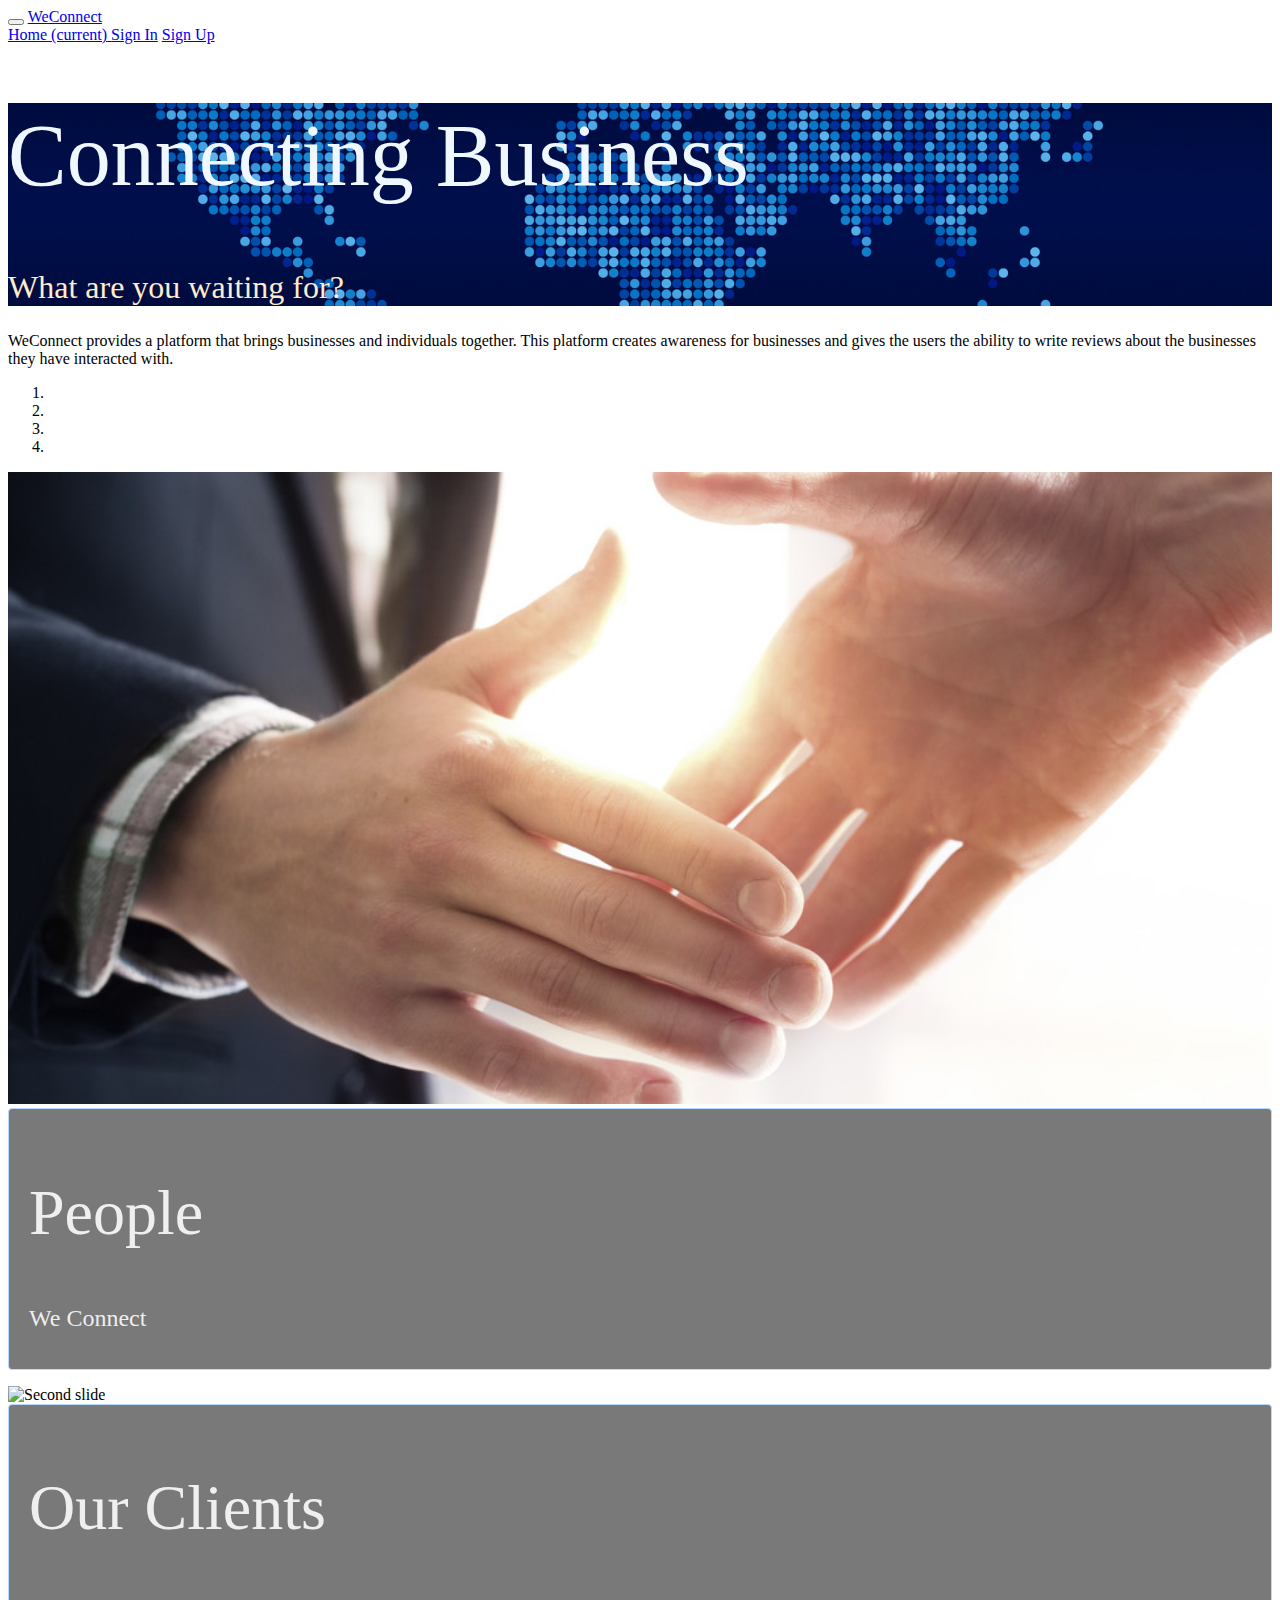
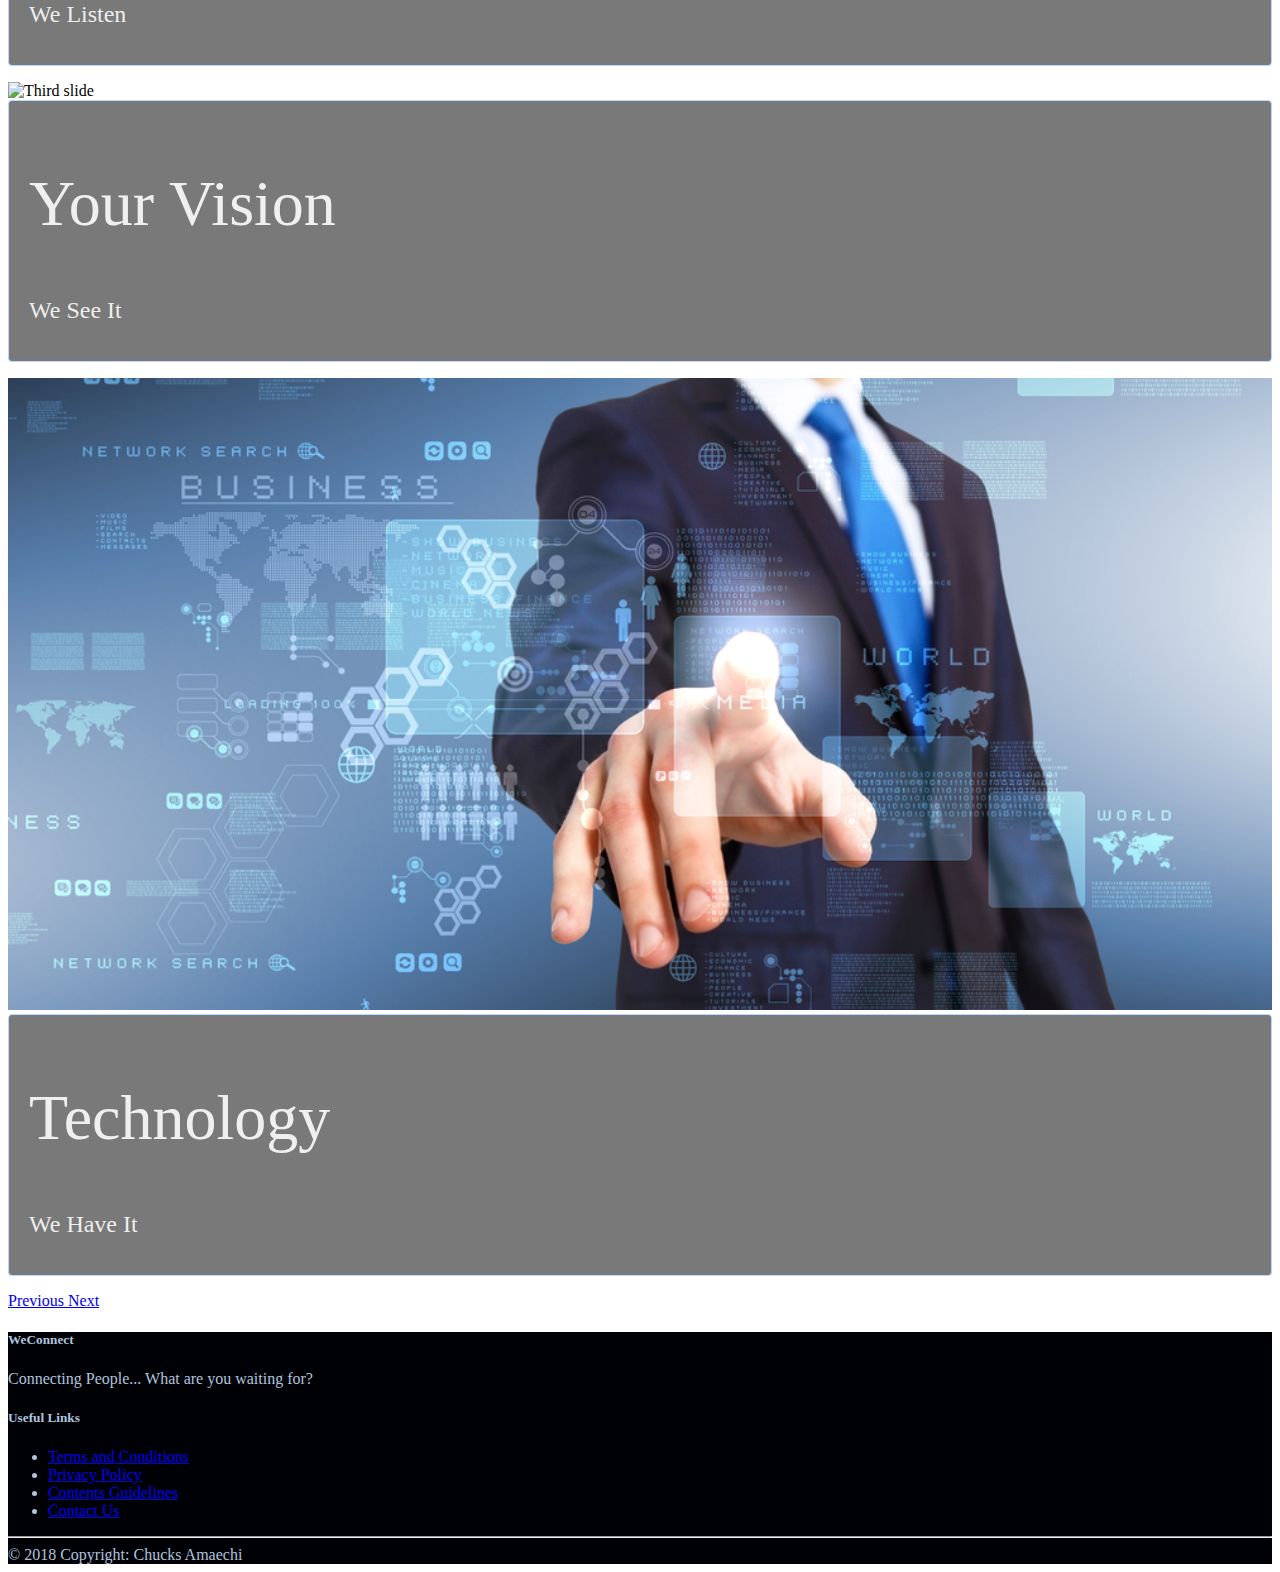
==== template/index.html @ 8ae5168e "fix the main body" ====
<!DOCTYPE html>
<html lang="en">

<head>
    <!-- Required meta tags -->
    <meta charset="utf-8">
    <meta name="viewport" content="width=device-width, initial-scale=1, shrink-to-fit=no">
    <meta http-equiv="x-ua-compatible" content="ie-edge">

    <!-- Bootstrap CSS -->
    <link rel="stylesheet" href="https://maxcdn.bootstrapcdn.com/bootstrap/4.0.0-alpha.6/css/bootstrap.min.css" integrity="sha384-rwoIResjU2yc3z8GV/NPeZWAv56rSmLldC3R/AZzGRnGxQQKnKkoFVhFQhNUwEyJ"
        crossorigin="anonymous">
    <link rel="stylesheet" type="text/css" href="./css/styles.css">
</head>

<body>
    <header class="sticky-top">
        <nav class="navbar navbar-toggleable-sm navbar-inverse bg-inverse">
            <button class="navbar-toggler navbar-toggler-right" type="button" data-toggle="collapse" data-target="#navbarNavAltMarkup"
                aria-controls="navbarNavAltMarkup" aria-expanded="false" aria-label="Toggle navigation">
                <span class="navbar-toggler-icon"></span>
            </button>
            <a id="navBarAppTitle" class="navbar-brand" href="#">This will be changed to the APP_TITLE by main.js</a>
            <div class="collapse navbar-collapse" id="navbarNavAltMarkup">
                <div class="navbar-nav">
                    <a class="nav-item nav-link active" href="#">Home
                        <span class="sr-only">(current)</span>
                    </a>
                    <a class="nav-item nav-link" href="#">Sign In</a>
                    <a class="nav-item nav-link" href="#">Sign Up</a>
                </div>
            </div>
        </nav>
    </header>
    <div class="jumbotron jumbotron-fluid">
        <div class="container">
            <h1 id="jumbotronMainText" class="h1 text-center">Connecting business</h1>
            <h2 id="jumbotronSubElements" class="text-center lead">

            </h2>
        </div>
    </div>


    <main class="container-fluid">
        <p class="col-md-12">WeConnect provides a platform that brings businesses and individuals together. This platform creates awareness for
            businesses and gives the users the ability to write reviews about the businesses they have interacted with. </p>



        <!-- carousel -->
        <div id="carouselIndicators" class="carousel slide" data-interval="3000" data-ride="carousel">
            <ol class="carousel-indicators">
                <li data-target="#carouselIndicators" data-slide-to="0" class="active"></li>
                <li data-target="#carouselIndicators" data-slide-to="1"></li>
                <li data-target="#carouselIndicators" data-slide-to="2"></li>
                <li data-target="#carouselIndicators" data-slide-to="3"></li>
            </ol>
            <div class="carousel-inner" role="listbox">
                <div class="carousel-item active">
                    <img class="d-block img-fluid" src="./images/image01.jpg" alt="First slide">
                    <div class="carousel-caption d-none d-sm-block">
                        <h2 class="jumboCaption1">People</h2>
                        <p>We Connect</p>
                    </div>
                </div>
                <div class="carousel-item">
                    <img class="img-fluid" src="./images/image02.jpg" alt="Second slide">

                    <div class="carousel-caption d-none d-sm-block">
                        <h2>Our Clients</h2>
                        <p>We Listen</p>
                    </div>
                </div>
                <div class="carousel-item">
                    <img class="img-fluid" src="./images/image03.jpg" alt="Third slide">
                    <div class="carousel-caption d-none d-sm-block">
                        <h2>Your Vision</h2>
                        <p>We See It</p>
                    </div>
                </div>
                <div class="carousel-item">
                    <img class="img-fluid" src="./images/image04.jpg" alt="fourth slide">
                    <div class="carousel-caption d-none d-sm-block">
                        <h2>Technology</h2>
                        <p>We Have It</p>
                    </div>
                </div>
            </div>
            <a class="carousel-control-prev" href="#carouselIndicators" role="button" data-slide="prev">
                <span class="carousel-control-prev-icon" aria-hidden="true"></span>
                <span class="sr-only">Previous</span>
            </a>
            <a class="carousel-control-next" href="#carouselIndicators" role="button" data-slide="next">
                <span class="carousel-control-next-icon" aria-hidden="true"></span>
                <span class="sr-only">Next</span>
            </a>
        </div>

        <!-- carousel -->

    </main>


    <!--Footer-->
    <footer class="pt-4 mt-4">

        <!--Footer Links-->
        <div class="container-fluid text-center text-md-left">
            <div class="row">

                <!--First column-->
                <div class="col-md-6">
                    <h5 id="footerAppTitle" class="text-uppercase">Footer Content</h5>
                    <p>Connecting People... What are you waiting for?</p>
                </div>
                <!--/.First column-->

                <!--Second column-->
                <div class="col-md-6">
                    <h5 class="text-uppercase">Useful Links</h5>
                    <ul class="list-unstyled">
                        <li>
                            <a href="#!">Terms and Conditions</a>
                        </li>
                        <li>
                            <a href="#!">Privacy Policy</a>
                        </li>
                        <li>
                            <a href="#!">Contents Guidelines</a>
                        </li>
                        <li>
                            <a href="#!">Contact Us</a>
                        </li>
                    </ul>
                </div>
                <!--/.Second column-->
            </div>
        </div>
        <!--/.Footer Links-->
        <hr />
        <!--Copyright-->
        <div class="footer-copyright py-3 text-center">
            <div class="container-fluid">
                © 2018 Copyright:
                <span id="copyright"> MDBootstrap.com </sp>

            </div>
        </div>
        <!--/.Copyright-->

    </footer>
    <!--/.Footer-->



    <!-- jQuery first, then Tether, then Bootstrap JS. -->
    <script src="https://ajax.googleapis.com/ajax/libs/jquery/3.3.1/jquery.min.js"></script>
    <script src="https://cdnjs.cloudflare.com/ajax/libs/popper.js/1.12.9/umd/popper.min.js" integrity="sha384-ApNbgh9B+Y1QKtv3Rn7W3mgPxhU9K/ScQsAP7hUibX39j7fakFPskvXusvfa0b4Q"
        crossorigin="anonymous"></script>
    <script src="https://maxcdn.bootstrapcdn.com/bootstrap/4.0.0/js/bootstrap.min.js" integrity="sha384-JZR6Spejh4U02d8jOt6vLEHfe/JQGiRRSQQxSfFWpi1MquVdAyjUar5+76PVCmYl"
        crossorigin="anonymous"></script>

    <!-- Custom  Javascript -->
    <script src="./js/main.js"></script>

</body>

</html>
---- template/css/styles.css ----
.jumbotron,.jumbotron-fluid {  
    background-image: url('../images/image00.jpg');
    color: aliceblue;
    background-size: 100%;
    background-position: center;
  }
  
  main{
      /*max-width: 1000px;*/
  }
  
  
  footer{
      background-color: #000105;
      color: lightsteelblue;
  }
  
  .carousel-item img.img-fluid {
      width: 100%;
      object-fit: contain;
    }
  
  
  
    #carouselExampleIndicators{
        background-color: lightgrey;
    }
  
    @media (min-width: 576px){
      #jumbotronMainText {
          font-size: 5.5rem;
          font-weight: 300;
          line-height: 1.2;
      }
      
      #jumbotronSubElements {
          font-size: 2rem;
          font-weight: 400;
          line-height: 1.2;
          color: blanchedalmond
      }
      .carousel-caption h2 {
          font-size: 4rem;
          font-weight: 300;
          line-height: 1.2;
          color: rgba(255, 255, 255, 0.884);
          border-color: #b8daff;
      }
  
      .carousel-caption  {
          font-size: 1.5rem;
          font-weight: 200;
          line-height: 1.2;
          color: rgba(255, 255, 255, 0.884);
          padding: 0.75rem 1.25rem;
          margin-bottom: 1rem;
          border: 1px solid transparent;
          border-radius: 0.25rem;
          background-color: #00000086;
          border-color: #b8daff;
      }
    }
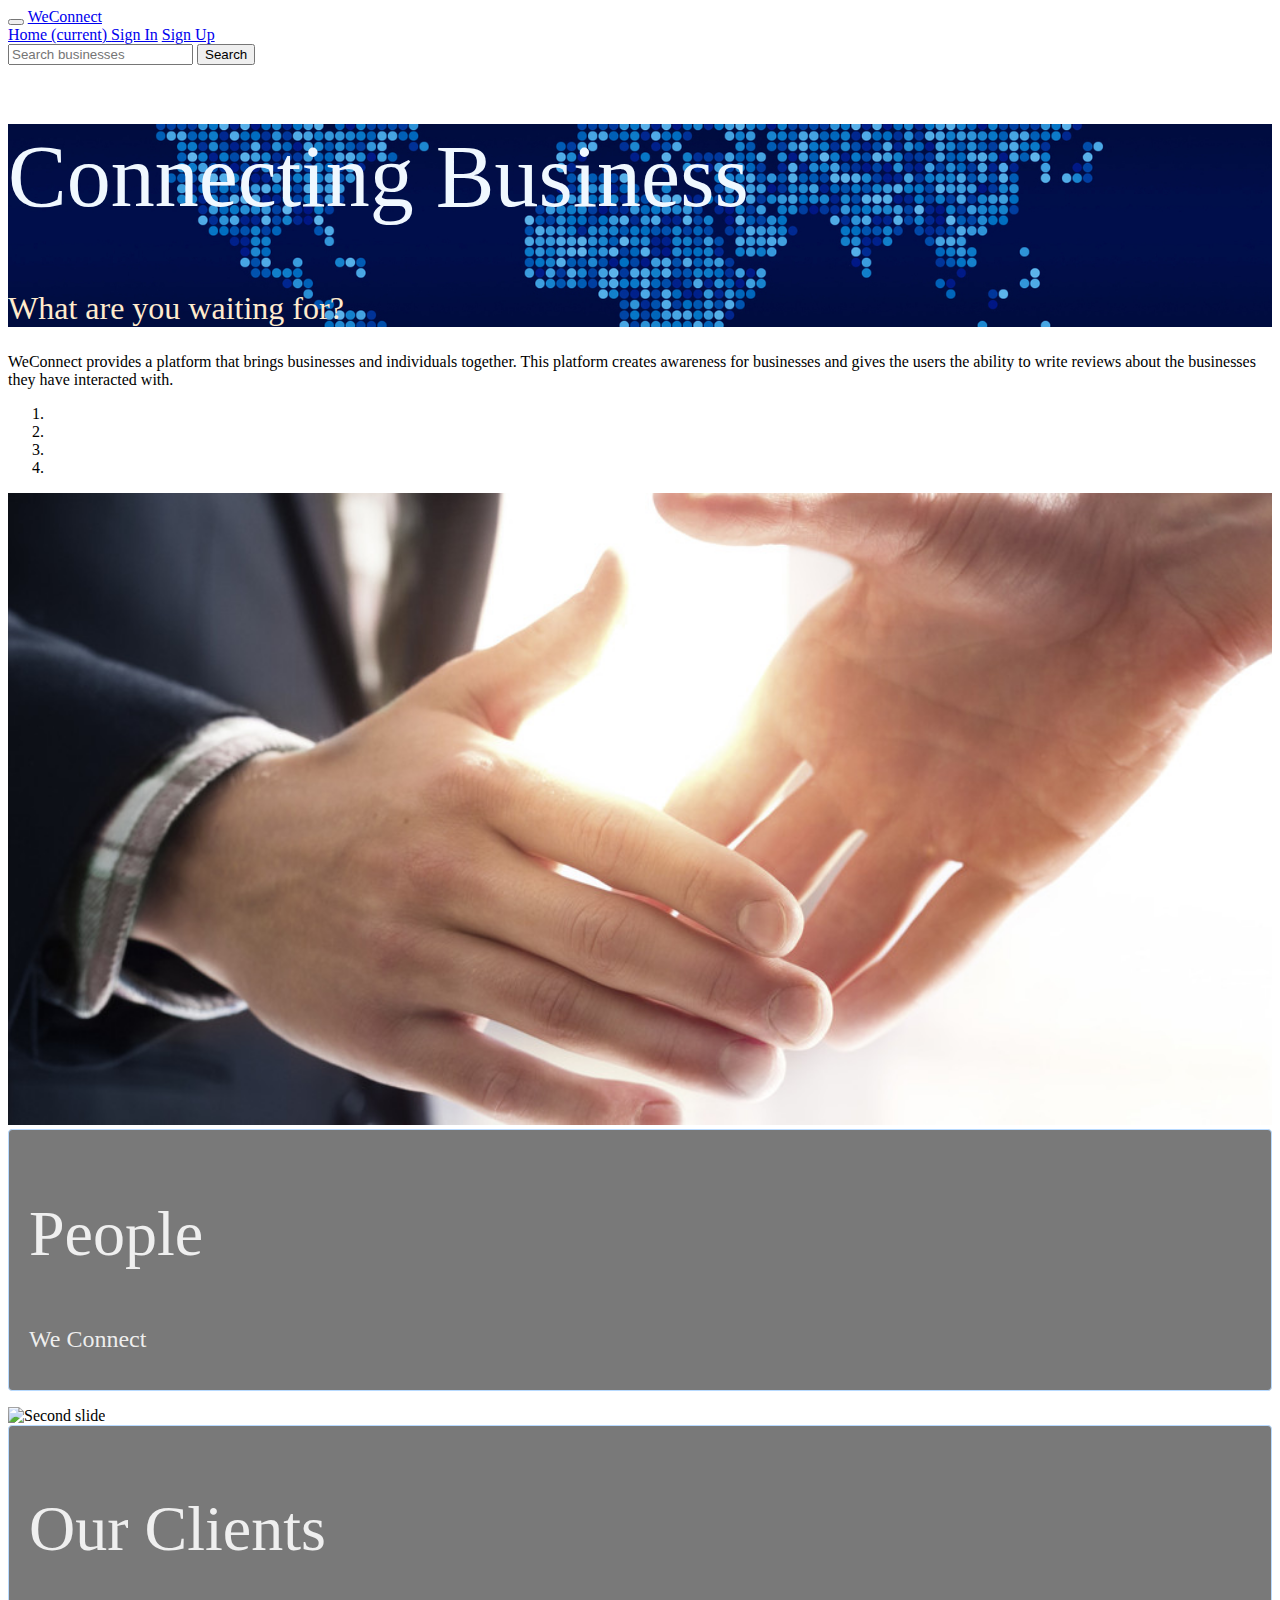
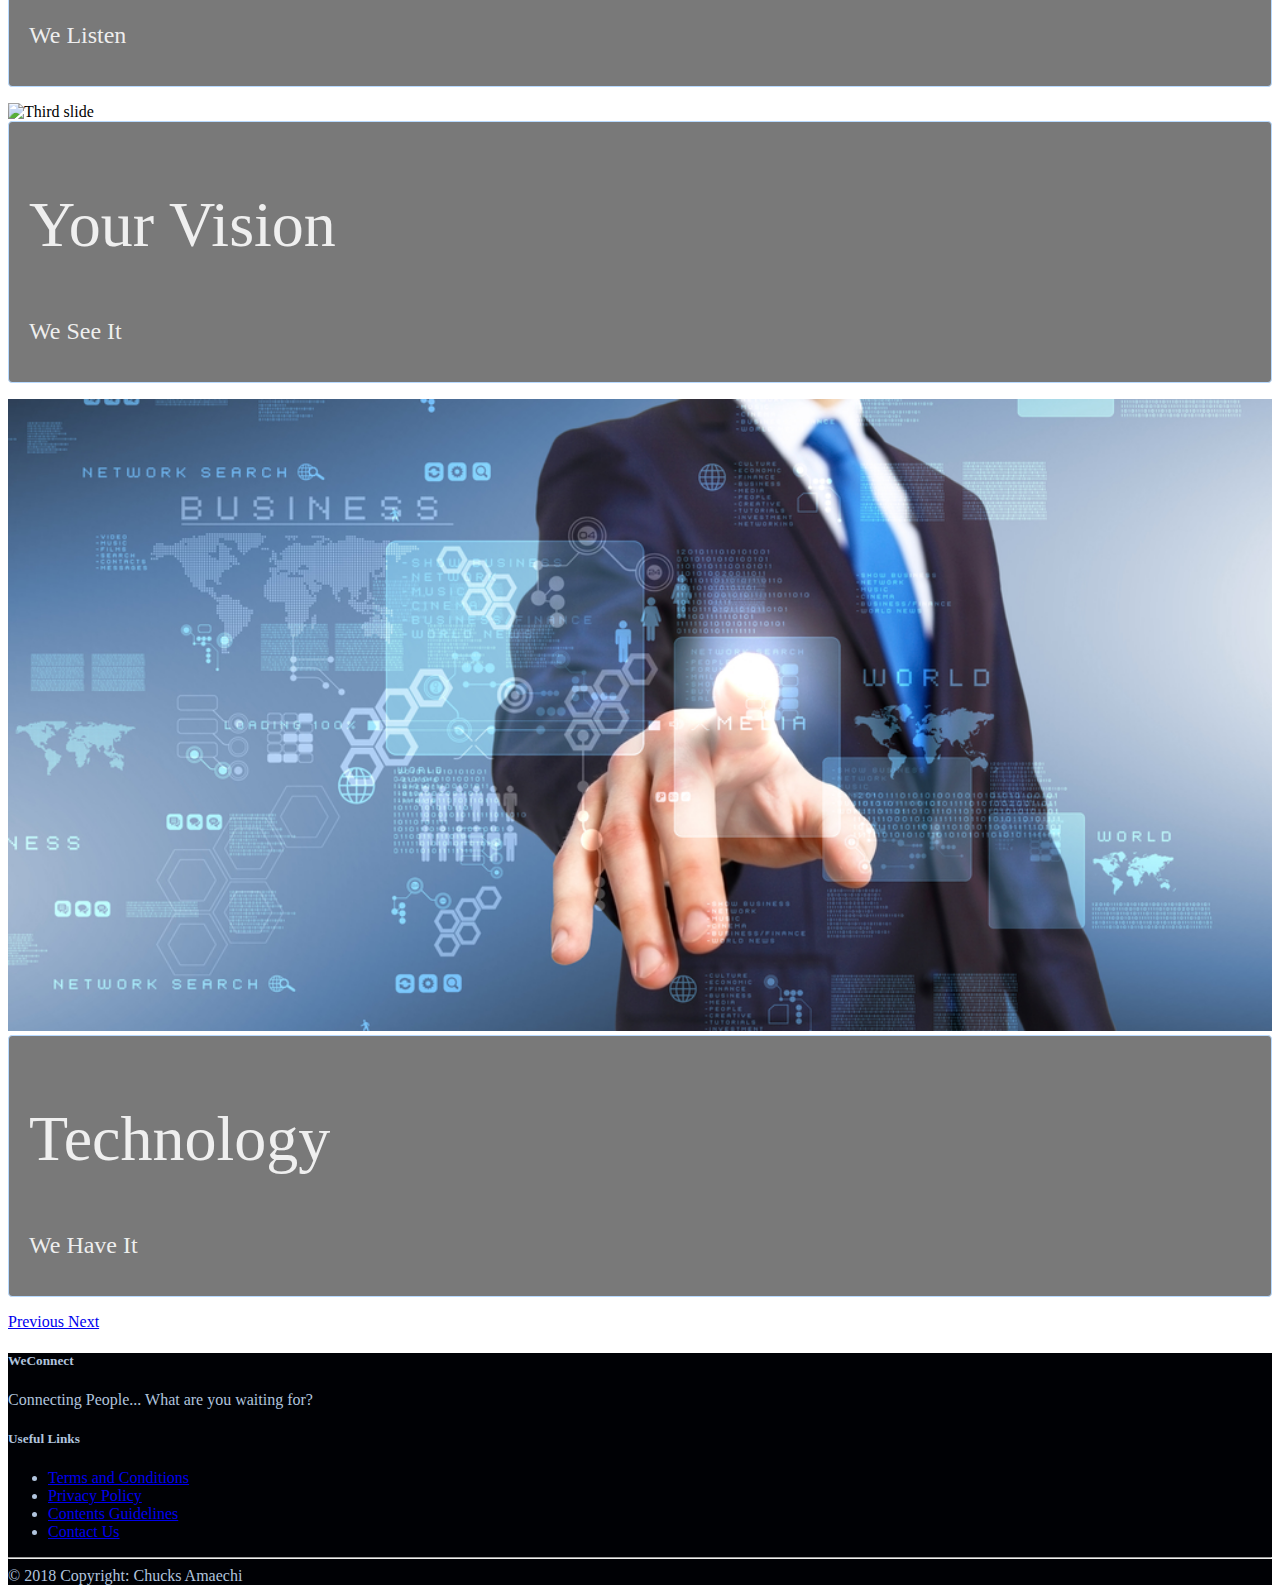
==== commit da6c39fa: "added a serch bar" ====
--- a/template/index.html
+++ b/template/index.html
@@ -27,9 +27,13 @@
                         <span class="sr-only">(current)</span>
                     </a>
                     <a class="nav-item nav-link" href="#">Sign In</a>
-                    <a class="nav-item nav-link" href="#">Sign Up</a>
+                    <a class="nav-item nav-link" href="./sign-up.html">Sign Up</a>
                 </div>
             </div>
+            <form class="form-inline my-2 my-lg-0">
+                <input class="form-control mr-sm-2" type="text" placeholder="Search businesses" aria-label="Search">
+                <button class="btn btn-outline-success my-2 my-sm-0" type="submit">Search</button>
+            </form>
         </nav>
     </header>
     <div class="jumbotron jumbotron-fluid">
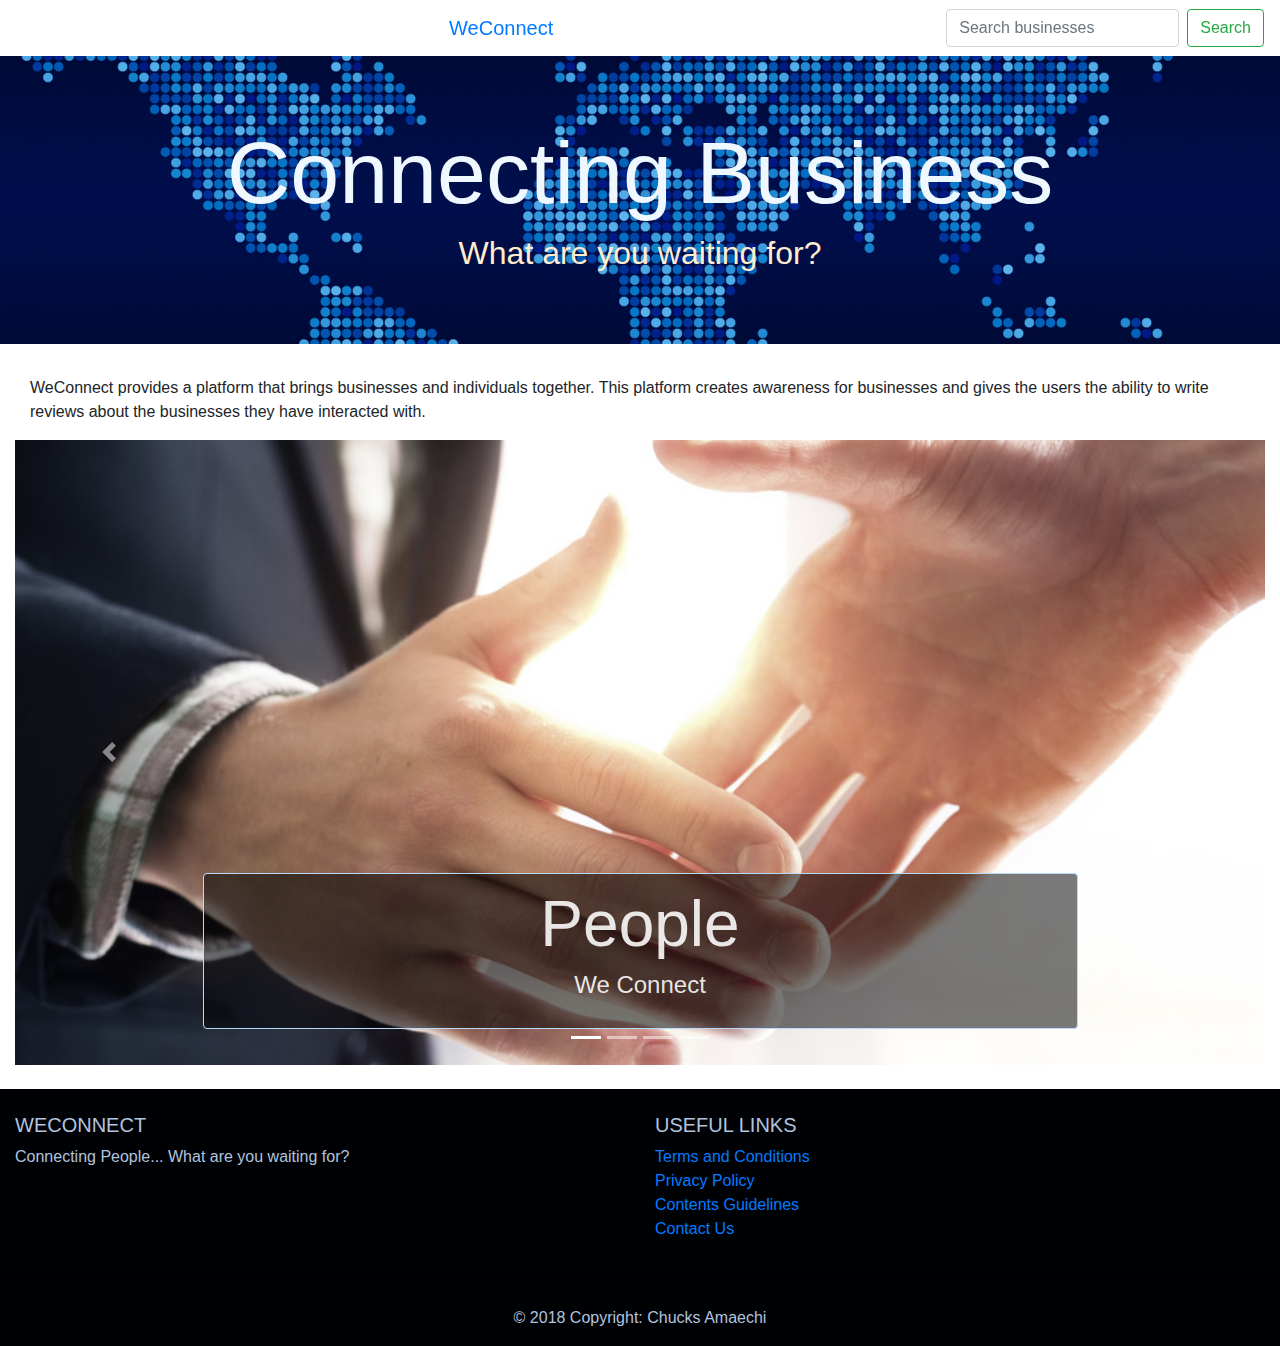
==== commit c832c796: "fix the bootstrap link" ====
--- a/template/index.html
+++ b/template/index.html
@@ -8,8 +8,8 @@
     <meta http-equiv="x-ua-compatible" content="ie-edge">
 
     <!-- Bootstrap CSS -->
-    <link rel="stylesheet" href="https://maxcdn.bootstrapcdn.com/bootstrap/4.0.0-alpha.6/css/bootstrap.min.css" integrity="sha384-rwoIResjU2yc3z8GV/NPeZWAv56rSmLldC3R/AZzGRnGxQQKnKkoFVhFQhNUwEyJ"
-        crossorigin="anonymous">
+    <link rel="stylesheet" href="https://maxcdn.bootstrapcdn.com/bootstrap/4.0.0/css/bootstrap.min.css" integrity="sha384-Gn5384xqQ1aoWXA+058RXPxPg6fy4IWvTNh0E263XmFcJlSAwiGgFAW/dAiS6JXm"
+    crossorigin="anonymous">
     <link rel="stylesheet" type="text/css" href="./css/styles.css">
 </head>
 
@@ -27,7 +27,7 @@
                         <span class="sr-only">(current)</span>
                     </a>
                     <a class="nav-item nav-link" href="#">Sign In</a>
-                    <a class="nav-item nav-link" href="./sign-up.html">Sign Up</a>
+                    <a class="nav-item nav-link" href="#">Sign Up</a>
                 </div>
             </div>
             <form class="form-inline my-2 my-lg-0">
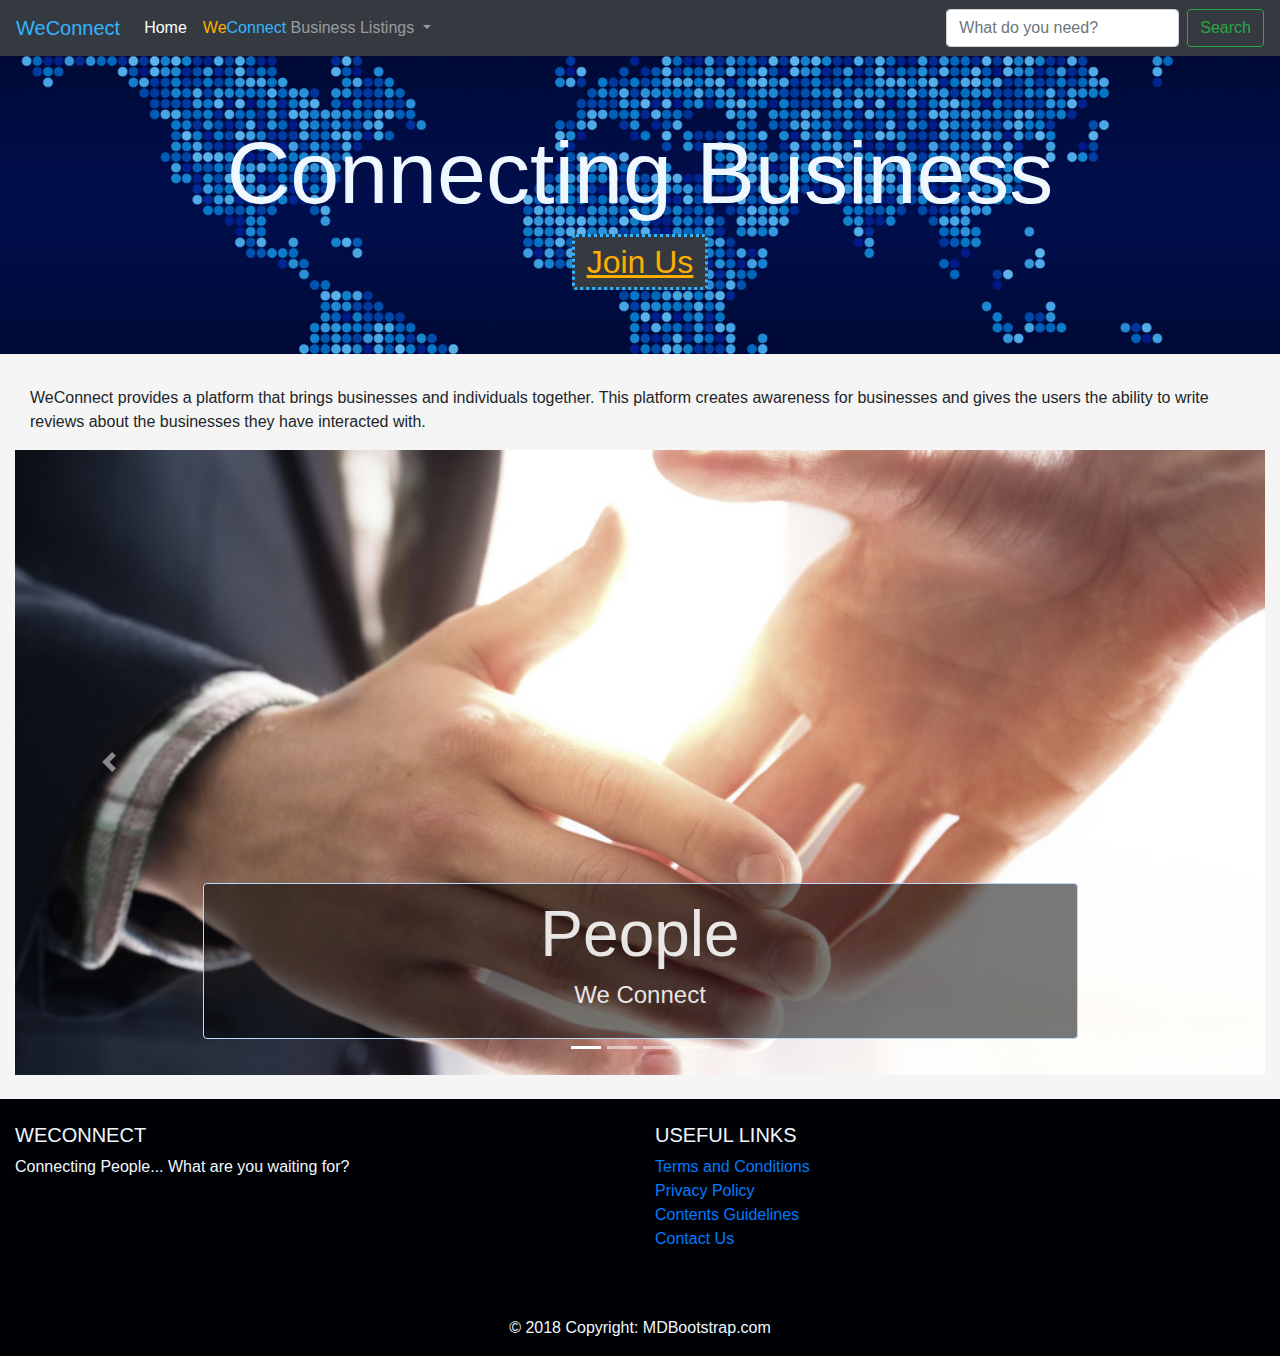
==== commit 8526483d: "added join us link" ====
--- a/template/index.html
+++ b/template/index.html
@@ -14,36 +14,57 @@
 </head>
 
 <body>
-    <header class="sticky-top">
-        <nav class="navbar navbar-toggleable-sm navbar-inverse bg-inverse">
-            <button class="navbar-toggler navbar-toggler-right" type="button" data-toggle="collapse" data-target="#navbarNavAltMarkup"
-                aria-controls="navbarNavAltMarkup" aria-expanded="false" aria-label="Toggle navigation">
+    
+        <nav class="navbar navbar-expand-md navbar-dark bg-dark sticky-top">
+            <a id="navBarAppTitle" class="navbar-brand weconnect" href="#">
+                <span class="we">We</span>Connect</a>
+            <button class="navbar-toggler" type="button" data-toggle="collapse" data-target="#navbarSupportedContent" aria-controls="navbarSupportedContent"
+                aria-expanded="false" aria-label="Toggle navigation">
                 <span class="navbar-toggler-icon"></span>
             </button>
-            <a id="navBarAppTitle" class="navbar-brand" href="#">This will be changed to the APP_TITLE by main.js</a>
-            <div class="collapse navbar-collapse" id="navbarNavAltMarkup">
-                <div class="navbar-nav">
-                    <a class="nav-item nav-link active" href="#">Home
-                        <span class="sr-only">(current)</span>
+    
+            <div class="collapse navbar-collapse" id="navbarSupportedContent">
+                <ul class="navbar-nav mr-auto">
+                    <li class="nav-item active">
+                        <a class="nav-link" href="#">Home
+                            <span class="sr-only">(current)</span>
+                        </a>
+                    </li>
+                    <li class="nav-item dropdown">
+                        <a class="nav-link dropdown-toggle" href="#" id="navbarDropdown" role="button" data-toggle="dropdown" aria-haspopup="true"
+                            aria-expanded="false">
+                            <span class="weconnect">
+                                <span class="we">We</span>Connect</span> Business Listings
+                        </a>
+                        <div class="dropdown-menu" aria-labelledby="navbarDropdown">
+                            <a class="dropdown-header">Top Performers</a>
+                            <a businessID="" class="dropdown-item text-capitalize" href="#">business 1</a>
+                            <a businessID="" class="dropdown-item text-capitalize" href="#">business 1</a>
+                            <a businessID="" class="dropdown-item text-capitalize" href="#">business 1</a>
+                            <div class="dropdown-divider"></div>
+                            <a class="dropdown-item" href="#">Yellow Pages</a>
+    
+                        </div>
+                    </li>
+                </ul>
+                <form class="form-inline my-2 my-lg-0">
+                    <input class="form-control mr-sm-2 fluid" type="search" placeholder="What do you need?" aria-label="Search">
+                    <button class="btn btn-outline-success my-2 my-sm-0" type="submit">Search</button>
+                </form>
+            </div>
+        </nav>
+    
+        <div class="jumbotron jumbotron-fluid">
+            <div class="justify-content-center row">
+                <span id="jumbotronMainText" class="h1 text-center col-12 no-gutters mx-auto"></span>
+                <span class="text-center">
+                    <span id="jumbotronSubText" class="jumbotronSubText align-middle"></span>
+                    <a class="btn text-capitalize jumbotronSubText font-underline" href="#">
+                        <u>join us</u>
                     </a>
-                    <a class="nav-item nav-link" href="#">Sign In</a>
-                    <a class="nav-item nav-link" href="#">Sign Up</a>
-                </div>
+                </span>
             </div>
-            <form class="form-inline my-2 my-lg-0">
-                <input class="form-control mr-sm-2" type="text" placeholder="Search businesses" aria-label="Search">
-                <button class="btn btn-outline-success my-2 my-sm-0" type="submit">Search</button>
-            </form>
-        </nav>
-    </header>
-    <div class="jumbotron jumbotron-fluid">
-        <div class="container">
-            <h1 id="jumbotronMainText" class="h1 text-center">Connecting business</h1>
-            <h2 id="jumbotronSubElements" class="text-center lead">
-
-            </h2>
         </div>
-    </div>
 
 
     <main class="container-fluid">
--- a/template/css/styles.css
+++ b/template/css/styles.css
@@ -1,31 +1,65 @@
+:root{  
+    --we_color1: rgb(51, 180, 255);
+    --we_color2: rgb(255, 174, 0);
+    --we_color3: rgb(52, 58, 64); 
+    --we_color11:rgb(104, 200, 255);
+    --we_color22: rgb(201, 188, 7);
+    --we_color33: rgb(79, 84, 90);
+    --we_color0: rgb(240, 248, 255);
+}
 
+.colorWhite{
+    color: var(--we_color0);
+}
 
 
 .jumbotron,.jumbotron-fluid {  
     background-image: url('../images/image00.jpg');
-    color: aliceblue;
+    color: var(--we_color0);
     background-size: 100%;
     background-position: center;
   }
   
-  main{
-      /*max-width: 1000px;*/
-  }
-  
+  body{
+    background-color: whitesmoke;
+
+}
+
+main{
+    /*max-width: 1000px;*/
+}
   
   footer{
       background-color: #000105;
-      color: lightsteelblue;
+      color: var(--we_color0);
   }
   
   .carousel-item img.img-fluid {
       width: 100%;
-      object-fit: contain;
+    
     }
   
+    .carousel-item {
+        height: auto;
+      }
+    
+      .weconnect{
+        color: var(--we_color1) !important;
+    }
+
+    .we{
+        color: var(--we_color2) !important;
+    }
+
+    .weconnect:hover{
+        color: var(--we_color11) !important;
+    }
+
+    .we:hover{
+        color: var(--we_color22) !important;
+    }
   
-  
-    #carouselExampleIndicators{
+    #maincarousel{
         background-color: lightgrey;
     }
   
@@ -35,13 +69,30 @@
           font-weight: 300;
           line-height: 1.2;
       }
+
+      #jumbotronSubText {
+        /*color: var(--we_color2);*/
+    }
+      a.jumbotronSubText{
+        border: 3px dotted;
+        border-color: var(--we_color1); 
+        background: var(--we_color3);
+        color: var(--we_color2);
+    }
+    
+    a.jumbotronSubText:hover {
+        border: 3px dotted;
+        border-color: var(--we_color11); 
+        background: var(--we_color33);
+        color: var(--we_color22);
+    }
+    
+      .jumbotronSubText {
+        font-size: 2rem;
+        font-weight: 400;
+        line-height: 1.2;
+      }
       
-      #jumbotronSubElements {
-          font-size: 2rem;
-          font-weight: 400;
-          line-height: 1.2;
-          color: blanchedalmond
-      }
       .carousel-caption h2 {
           font-size: 4rem;
           font-weight: 300;
@@ -63,4 +114,13 @@
           border-color: #b8daff;
       }
     }
-  +
+  
+  @supports ((position: -webkit-sticky) or (position: sticky)) {
+    #mainCarousel.sticky-top {
+      position: -webkit-sticky;
+      position: sticky;
+      top: 50px;
+      z-index: 10;
+    }
+  }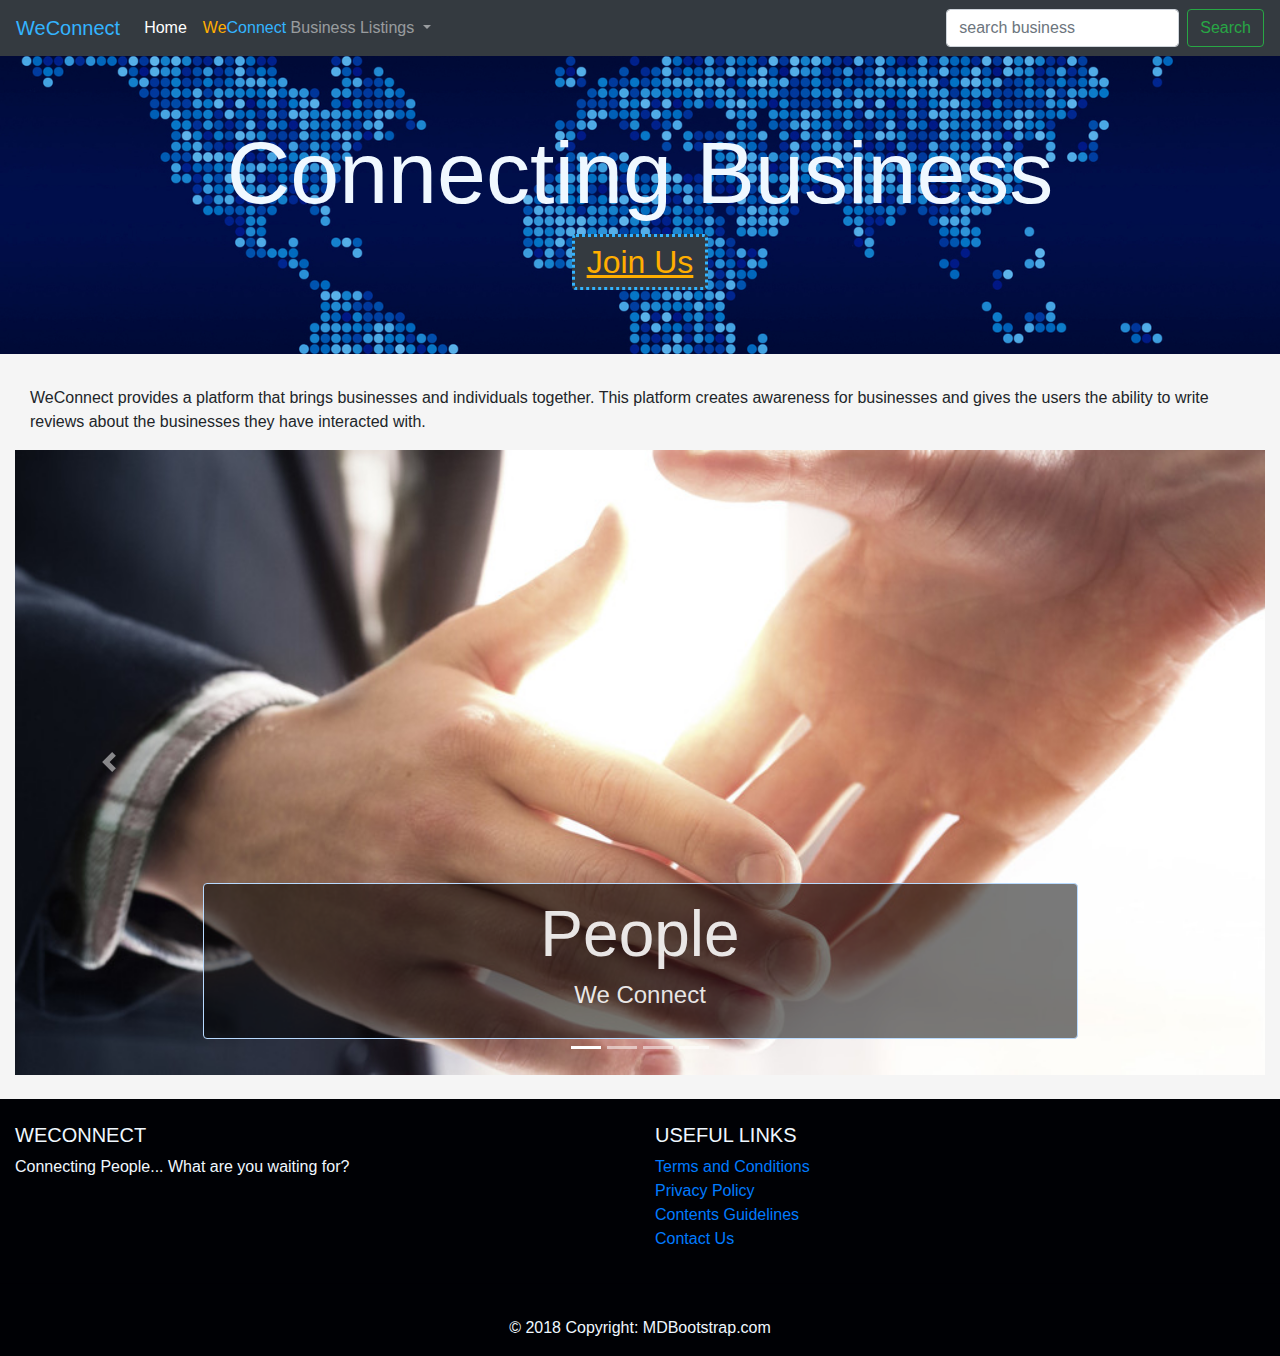
==== commit a653b74e: "adedd search business placeholder" ====
--- a/template/index.html
+++ b/template/index.html
@@ -48,7 +48,7 @@
                     </li>
                 </ul>
                 <form class="form-inline my-2 my-lg-0">
-                    <input class="form-control mr-sm-2 fluid" type="search" placeholder="What do you need?" aria-label="Search">
+                    <input class="form-control mr-sm-2 fluid" type="search" placeholder="search business" aria-label="Search">
                     <button class="btn btn-outline-success my-2 my-sm-0" type="submit">Search</button>
                 </form>
             </div>
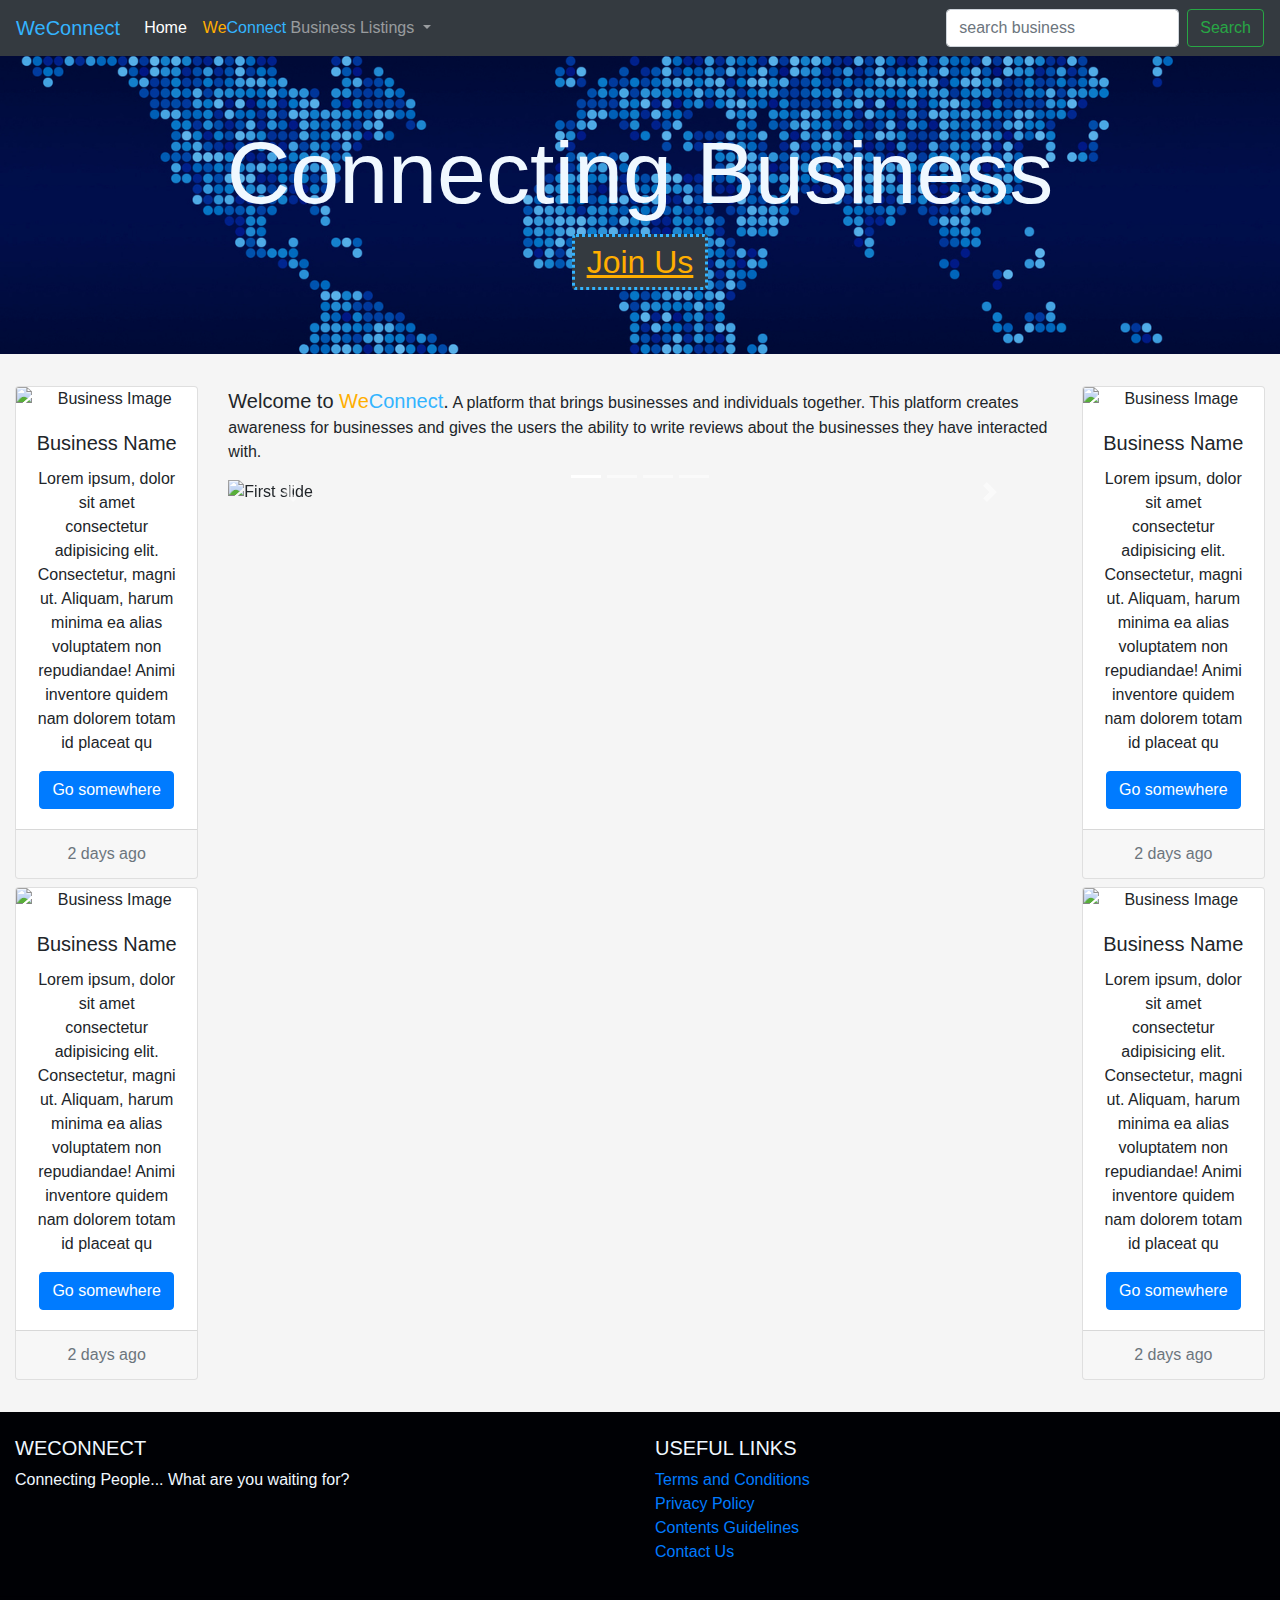
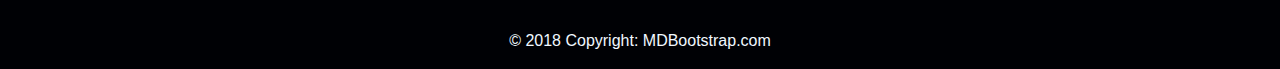
==== commit bf8c3fc4: "fix main" ====
--- a/template/index.html
+++ b/template/index.html
@@ -9,122 +9,184 @@
 
     <!-- Bootstrap CSS -->
     <link rel="stylesheet" href="https://maxcdn.bootstrapcdn.com/bootstrap/4.0.0/css/bootstrap.min.css" integrity="sha384-Gn5384xqQ1aoWXA+058RXPxPg6fy4IWvTNh0E263XmFcJlSAwiGgFAW/dAiS6JXm"
-    crossorigin="anonymous">
+        crossorigin="anonymous">
     <link rel="stylesheet" type="text/css" href="./css/styles.css">
 </head>
 
 <body>
-    
-        <nav class="navbar navbar-expand-md navbar-dark bg-dark sticky-top">
-            <a id="navBarAppTitle" class="navbar-brand weconnect" href="#">
-                <span class="we">We</span>Connect</a>
-            <button class="navbar-toggler" type="button" data-toggle="collapse" data-target="#navbarSupportedContent" aria-controls="navbarSupportedContent"
-                aria-expanded="false" aria-label="Toggle navigation">
-                <span class="navbar-toggler-icon"></span>
-            </button>
-    
-            <div class="collapse navbar-collapse" id="navbarSupportedContent">
-                <ul class="navbar-nav mr-auto">
-                    <li class="nav-item active">
-                        <a class="nav-link" href="#">Home
-                            <span class="sr-only">(current)</span>
-                        </a>
-                    </li>
-                    <li class="nav-item dropdown">
-                        <a class="nav-link dropdown-toggle" href="#" id="navbarDropdown" role="button" data-toggle="dropdown" aria-haspopup="true"
-                            aria-expanded="false">
-                            <span class="weconnect">
-                                <span class="we">We</span>Connect</span> Business Listings
-                        </a>
-                        <div class="dropdown-menu" aria-labelledby="navbarDropdown">
-                            <a class="dropdown-header">Top Performers</a>
-                            <a businessID="" class="dropdown-item text-capitalize" href="#">business 1</a>
-                            <a businessID="" class="dropdown-item text-capitalize" href="#">business 1</a>
-                            <a businessID="" class="dropdown-item text-capitalize" href="#">business 1</a>
-                            <div class="dropdown-divider"></div>
-                            <a class="dropdown-item" href="#">Yellow Pages</a>
-    
-                        </div>
-                    </li>
-                </ul>
-                <form class="form-inline my-2 my-lg-0">
-                    <input class="form-control mr-sm-2 fluid" type="search" placeholder="search business" aria-label="Search">
-                    <button class="btn btn-outline-success my-2 my-sm-0" type="submit">Search</button>
-                </form>
-            </div>
-        </nav>
-    
-        <div class="jumbotron jumbotron-fluid">
-            <div class="justify-content-center row">
-                <span id="jumbotronMainText" class="h1 text-center col-12 no-gutters mx-auto"></span>
-                <span class="text-center">
-                    <span id="jumbotronSubText" class="jumbotronSubText align-middle"></span>
-                    <a class="btn text-capitalize jumbotronSubText font-underline" href="#">
-                        <u>join us</u>
-                    </a>
-                </span>
-            </div>
-        </div>
-
-
-    <main class="container-fluid">
-        <p class="col-md-12">WeConnect provides a platform that brings businesses and individuals together. This platform creates awareness for
-            businesses and gives the users the ability to write reviews about the businesses they have interacted with. </p>
-
-
-
-        <!-- carousel -->
-        <div id="carouselIndicators" class="carousel slide" data-interval="3000" data-ride="carousel">
-            <ol class="carousel-indicators">
-                <li data-target="#carouselIndicators" data-slide-to="0" class="active"></li>
-                <li data-target="#carouselIndicators" data-slide-to="1"></li>
-                <li data-target="#carouselIndicators" data-slide-to="2"></li>
-                <li data-target="#carouselIndicators" data-slide-to="3"></li>
-            </ol>
-            <div class="carousel-inner" role="listbox">
-                <div class="carousel-item active">
-                    <img class="d-block img-fluid" src="./images/image01.jpg" alt="First slide">
-                    <div class="carousel-caption d-none d-sm-block">
-                        <h2 class="jumboCaption1">People</h2>
-                        <p>We Connect</p>
-                    </div>
-                </div>
-                <div class="carousel-item">
-                    <img class="img-fluid" src="./images/image02.jpg" alt="Second slide">
-
-                    <div class="carousel-caption d-none d-sm-block">
-                        <h2>Our Clients</h2>
-                        <p>We Listen</p>
-                    </div>
-                </div>
-                <div class="carousel-item">
-                    <img class="img-fluid" src="./images/image03.jpg" alt="Third slide">
-                    <div class="carousel-caption d-none d-sm-block">
-                        <h2>Your Vision</h2>
-                        <p>We See It</p>
-                    </div>
-                </div>
-                <div class="carousel-item">
-                    <img class="img-fluid" src="./images/image04.jpg" alt="fourth slide">
-                    <div class="carousel-caption d-none d-sm-block">
-                        <h2>Technology</h2>
-                        <p>We Have It</p>
-                    </div>
-                </div>
-            </div>
-            <a class="carousel-control-prev" href="#carouselIndicators" role="button" data-slide="prev">
-                <span class="carousel-control-prev-icon" aria-hidden="true"></span>
-                <span class="sr-only">Previous</span>
-            </a>
-            <a class="carousel-control-next" href="#carouselIndicators" role="button" data-slide="next">
-                <span class="carousel-control-next-icon" aria-hidden="true"></span>
-                <span class="sr-only">Next</span>
-            </a>
-        </div>
-
-        <!-- carousel -->
-
-    </main>
+
+    <nav class="navbar navbar-expand-md navbar-dark bg-dark sticky-top">
+        <a id="navBarAppTitle" class="navbar-brand weconnect" href="#">
+            <span class="we">We</span>Connect</a>
+        <button class="navbar-toggler" type="button" data-toggle="collapse" data-target="#navbarSupportedContent" aria-controls="navbarSupportedContent"
+            aria-expanded="false" aria-label="Toggle navigation">
+            <span class="navbar-toggler-icon"></span>
+        </button>
+
+        <div class="collapse navbar-collapse" id="navbarSupportedContent">
+            <ul class="navbar-nav mr-auto">
+                <li class="nav-item active">
+                    <a class="nav-link" href="#">Home
+                        <span class="sr-only">(current)</span>
+                    </a>
+                </li>
+                <li class="nav-item dropdown">
+                    <a class="nav-link dropdown-toggle" href="#" id="navbarDropdown" role="button" data-toggle="dropdown" aria-haspopup="true"
+                        aria-expanded="false">
+                        <span class="weconnect">
+                            <span class="we">We</span>Connect</span> Business Listings
+                    </a>
+                    <div class="dropdown-menu" aria-labelledby="navbarDropdown">
+                        <a class="dropdown-header">Top Performers</a>
+                        <a businessID="" class="dropdown-item text-capitalize" href="#">business 1</a>
+                        <a businessID="" class="dropdown-item text-capitalize" href="#">business 1</a>
+                        <a businessID="" class="dropdown-item text-capitalize" href="#">business 1</a>
+                        <div class="dropdown-divider"></div>
+                        <a class="dropdown-item" href="#">Yellow Pages</a>
+
+                    </div>
+                </li>
+            </ul>
+            <form class="form-inline my-2 my-lg-0">
+                <input class="form-control mr-sm-2 fluid" type="search" placeholder="search business" aria-label="Search">
+                <button class="btn btn-outline-success my-2 my-sm-0" type="submit">Search</button>
+            </form>
+        </div>
+    </nav>
+
+    <div class="jumbotron jumbotron-fluid">
+        <div class="justify-content-center row">
+            <span id="jumbotronMainText" class="h1 text-center col-12 no-gutters mx-auto"></span>
+            <span class="text-center">
+                <span id="jumbotronSubText" class="jumbotronSubText align-middle"></span>
+                <a class="btn text-capitalize jumbotronSubText font-underline" href="#">
+                    <u>join us</u>
+                </a>
+            </span>
+        </div>
+    </div>
+
+
+    <div class="container-fluid">
+        <div class="row">
+            <main class="container-fluid mb-3 col-md-8 order-md-4">
+                <p class="">
+                    <span class="lead">Welcome to
+                        <span class="weconnect">
+                            <span class="we">We</span>Connect</span>.</span> A platform that brings businesses and individuals together. This
+                    platform creates awareness for businesses and gives the users the ability to write reviews about the
+                    businesses they have interacted with. </p>
+
+                <!-- carousel -->
+                <div id="mainCarousel" class="carousel slide sticky-top" data-interval="3000" data-ride="carousel">
+                    <ol class="carousel-indicators">
+                        <li data-target="#mainCarousel" data-slide-to="0" class="active"></li>
+                        <li data-target="#mainCarousel" data-slide-to="1"></li>
+                        <li data-target="#mainCarousel" data-slide-to="2"></li>
+                        <li data-target="#mainCarousel" data-slide-to="3"></li>
+                    </ol>
+                    <div class="carousel-inner" role="listbox">
+                        <div class="carousel-item active">
+                            <img class="d-block img-fluid" src="./images/fashion-image01.jpg" alt="First slide">
+                            <div class="carousel-caption d-none d-sm-block">
+                                <h2 class="jumboCaption1">People</h2>
+                                <p>We Connect</p>
+                            </div>
+                        </div>
+                        <div class="carousel-item">
+                            <img class="img-fluid" src="./images/image02.jpg" alt="Second slide">
+
+                            <div class="carousel-caption d-none d-sm-block">
+                                <h2>Our Clients</h2>
+                                <p>We Listen</p>
+                            </div>
+                        </div>
+                        <div class="carousel-item">
+                            <img class="img-fluid" src="./images/vacation-image.jpg" alt="Third slide">
+                            <div class="carousel-caption d-none d-sm-block">
+                                <h2>Your Vision</h2>
+                                <p>We See It</p>
+                            </div>
+                        </div>
+                        <div class="carousel-item">
+                            <img class="img-fluid" src="./images/image04.jpg" alt="Third slide">
+                            <div class="carousel-caption d-none d-sm-block">
+                                <h2>Technology</h2>
+                                <p>We Have It</p>
+                            </div>
+                        </div>
+                    </div>
+                    <a class="carousel-control-prev" href="#mainCarousel" role="button" data-slide="prev">
+                        <span class="carousel-control-prev-icon" aria-hidden="true"></span>
+                        <span class="sr-only">Previous</span>
+                    </a>
+                    <a class="carousel-control-next" href="#mainCarousel" role="button" data-slide="next">
+                        <span class="carousel-control-next-icon" aria-hidden="true"></span>
+                        <span class="sr-only">Next</span>
+                    </a>
+                </div>
+
+                <!-- carousel -->
+            </main>
+
+            <aside class="col-md-2 order-md-1">
+                <h2 class="d-md-none h3 text-center p-1 mt-4 bg-dark colorWhite">
+                    Featured Businesses
+                </h2>
+                <div class="card text-center mb-2">
+                    <img class="card-img-top" src="./images/sample-business-image.jpg" alt="Business Image">
+                    <div class="card-body">
+                        <h5 class="card-title">Business Name</h5>
+                        <p class="card-text">Lorem ipsum, dolor sit amet consectetur adipisicing elit. Consectetur, magni ut. Aliquam, harum minima
+                            ea alias voluptatem non repudiandae! Animi inventore quidem nam dolorem totam id placeat qu</p>
+                        <a href="#" class="btn btn-primary">Go somewhere</a>
+                    </div>
+                    <div class="card-footer text-muted">
+                        2 days ago
+                    </div>
+                </div>
+                <div class="card text-center mb-2">
+                    <img class="card-img-top" src="./images/sample-business-image.jpg" alt="Business Image">
+                    <div class="card-body">
+                        <h5 class="card-title">Business Name</h5>
+                        <p class="card-text">Lorem ipsum, dolor sit amet consectetur adipisicing elit. Consectetur, magni ut. Aliquam, harum minima
+                            ea alias voluptatem non repudiandae! Animi inventore quidem nam dolorem totam id placeat qu</p>
+                        <a href="#" class="btn btn-primary">Go somewhere</a>
+                    </div>
+                    <div class="card-footer text-muted">
+                        2 days ago
+                    </div>
+                </div>
+            </aside>
+
+            <aside class="col-md-2 order-md-12">
+                <div class="card text-center mb-2">
+                    <img class="card-img-top" src="./images/sample-business-image.jpg" alt="Business Image">
+                    <div class="card-body">
+                        <h5 class="card-title">Business Name</h5>
+                        <p class="card-text">Lorem ipsum, dolor sit amet consectetur adipisicing elit. Consectetur, magni ut. Aliquam, harum minima
+                            ea alias voluptatem non repudiandae! Animi inventore quidem nam dolorem totam id placeat qu</p>
+                        <a href="#" class="btn btn-primary">Go somewhere</a>
+                    </div>
+                    <div class="card-footer text-muted">
+                        2 days ago
+                    </div>
+                </div>
+                <div class="card text-center mb-2">
+                    <img class="card-img-top" src="./images/sample-business-image.jpg" alt="Business Image">
+                    <div class="card-body">
+                        <h5 class="card-title">Business Name</h5>
+                        <p class="card-text">Lorem ipsum, dolor sit amet consectetur adipisicing elit. Consectetur, magni ut. Aliquam, harum minima
+                            ea alias voluptatem non repudiandae! Animi inventore quidem nam dolorem totam id placeat qu</p>
+                        <a href="#" class="btn btn-primary">Go somewhere</a>
+                    </div>
+                    <div class="card-footer text-muted">
+                        2 days ago
+                    </div>
+                </div>
+            </aside>
+        </div>
+    </div>
 
 
     <!--Footer-->
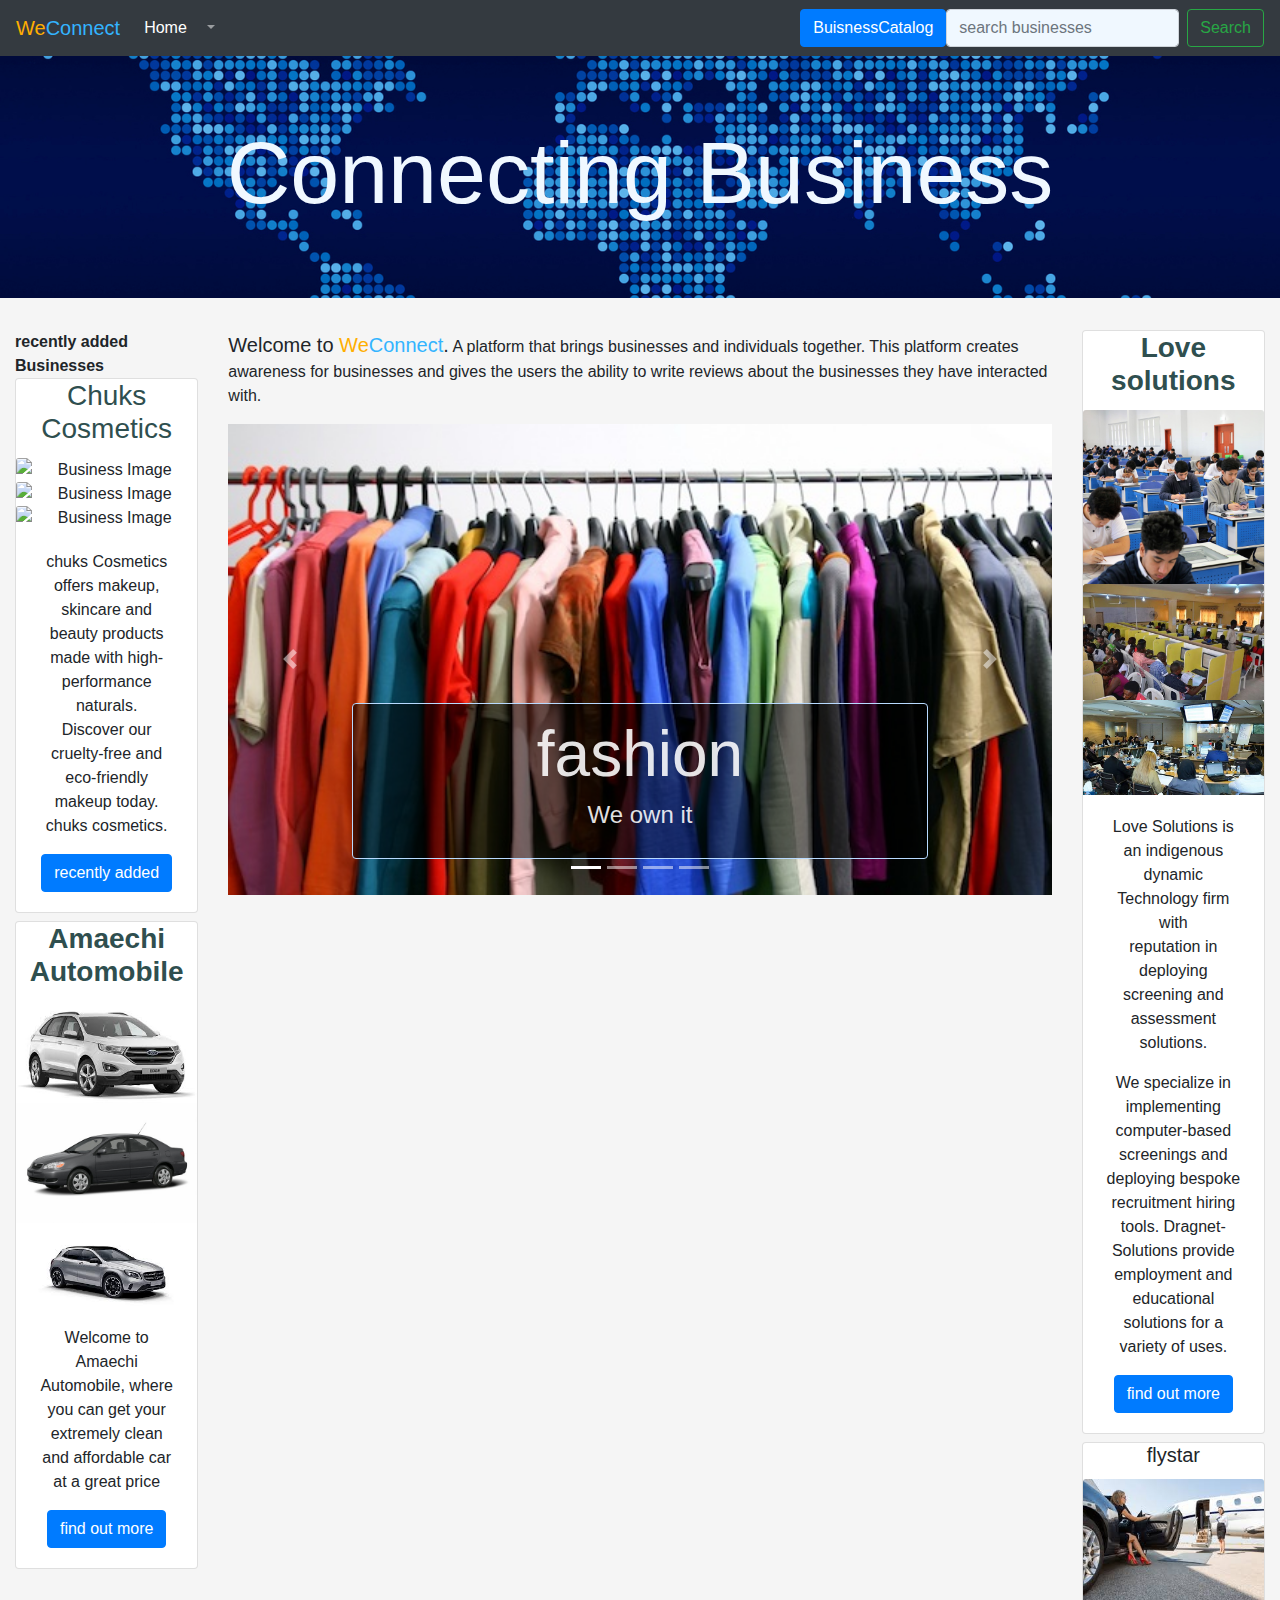
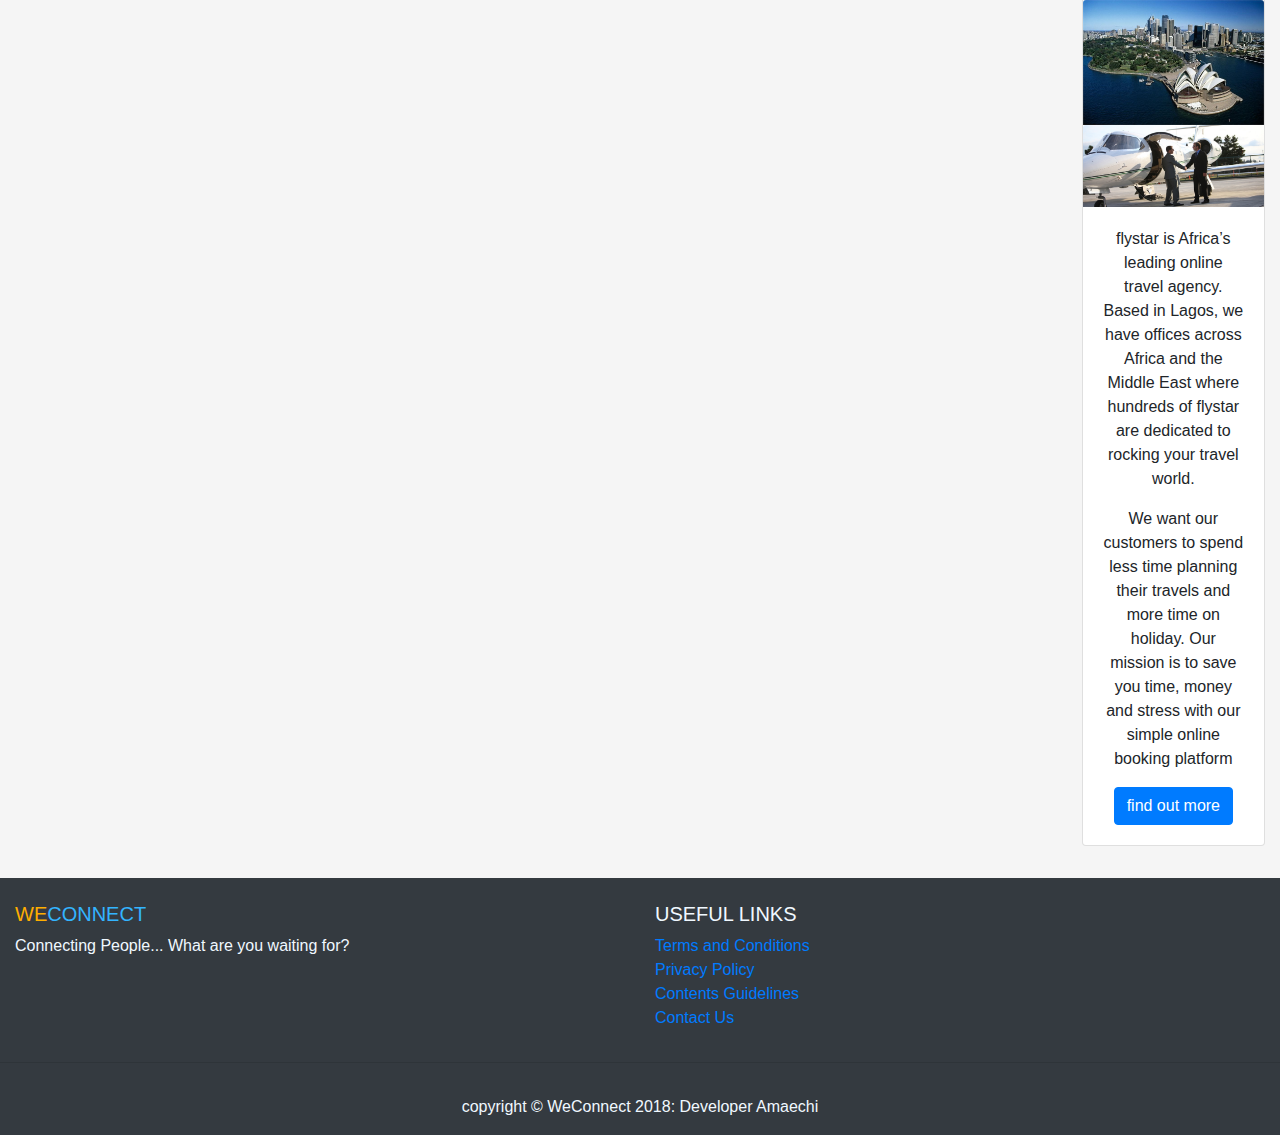
==== commit 4f092aa0: "fix the navbar" ====
--- a/template/index.html
+++ b/template/index.html
@@ -26,46 +26,44 @@
         <div class="collapse navbar-collapse" id="navbarSupportedContent">
             <ul class="navbar-nav mr-auto">
                 <li class="nav-item active">
-                    <a class="nav-link" href="#">Home
+                    <a class="nav-link" href="index.html">Home
                         <span class="sr-only">(current)</span>
+
                     </a>
                 </li>
                 <li class="nav-item dropdown">
-                    <a class="nav-link dropdown-toggle" href="#" id="navbarDropdown" role="button" data-toggle="dropdown" aria-haspopup="true"
+                    <a class="nav-link dropdown-toggle" href="index.html" id="navbarDropdown" role="button" data-toggle="dropdown" aria-haspopup="true"
                         aria-expanded="false">
                         <span class="weconnect">
-                            <span class="we">We</span>Connect</span> Business Listings
-                    </a>
-                    <div class="dropdown-menu" aria-labelledby="navbarDropdown">
-                        <a class="dropdown-header">Top Performers</a>
-                        <a businessID="" class="dropdown-item text-capitalize" href="#">business 1</a>
-                        <a businessID="" class="dropdown-item text-capitalize" href="#">business 1</a>
-                        <a businessID="" class="dropdown-item text-capitalize" href="#">business 1</a>
-                        <div class="dropdown-divider"></div>
-                        <a class="dropdown-item" href="#">Yellow Pages</a>
-
-                    </div>
+                            <div class="dropdown-menu" aria-labelledby="navbarDropdown">
+                                <a businessID="" class="dropdown-item text-capitalize" href="sign-up.html">sign-up</a>
+                                <a businessID="" class="dropdown-item text-capitalize" href="sign-in.html">sign-in</a>
+                                <a businessID="" class="dropdown-item text-capitalize" href="Register-business.html">Register business</a>
+                                <div class="dropdown-divider"></div>
+                                <a class="dropdown-item" href="#">coming Soon!</a>
+                            </div>
                 </li>
             </ul>
+            <a href="businessCatalog.html" class="btn btn-primary" type="submit">BuisnessCatalog</a>
             <form class="form-inline my-2 my-lg-0">
-                <input class="form-control mr-sm-2 fluid" type="search" placeholder="search business" aria-label="Search">
+                <input class="form-control mr-sm-2 fluid" type="search" placeholder="search businesses" aria-label="Search">
                 <button class="btn btn-outline-success my-2 my-sm-0" type="submit">Search</button>
             </form>
+         <!--   -->
         </div>
     </nav>
 
     <div class="jumbotron jumbotron-fluid">
         <div class="justify-content-center row">
             <span id="jumbotronMainText" class="h1 text-center col-12 no-gutters mx-auto"></span>
-            <span class="text-center">
+           <!-- <span class="text-center">
                 <span id="jumbotronSubText" class="jumbotronSubText align-middle"></span>
                 <a class="btn text-capitalize jumbotronSubText font-underline" href="#">
                     <u>join us</u>
                 </a>
-            </span>
+            </span>-->
         </div>
     </div>
-
 
     <div class="container-fluid">
         <div class="row">
@@ -87,10 +85,10 @@
                     </ol>
                     <div class="carousel-inner" role="listbox">
                         <div class="carousel-item active">
-                            <img class="d-block img-fluid" src="./images/fashion-image01.jpg" alt="First slide">
-                            <div class="carousel-caption d-none d-sm-block">
-                                <h2 class="jumboCaption1">People</h2>
-                                <p>We Connect</p>
+                            <img class="d-block img-fluid" src="./images/fashion.jpg" alt="First slide">
+                            <div class="carousel-caption d-none d-sm-block">
+                                <h2 class="jumboCaption1">fashion</h2>
+                                <p>We own it</p>
                             </div>
                         </div>
                         <div class="carousel-item">
@@ -130,59 +128,73 @@
             </main>
 
             <aside class="col-md-2 order-md-1">
-                <h2 class="d-md-none h3 text-center p-1 mt-4 bg-dark colorWhite">
-                    Featured Businesses
+                <h2 class="d-md-none h3 text-center p-1 mt-4 bg-dark colorWhite"></h2>
+                <b>recently added Businesses</b>
                 </h2>
                 <div class="card text-center mb-2">
-                    <img class="card-img-top" src="./images/sample-business-image.jpg" alt="Business Image">
-                    <div class="card-body">
-                        <h5 class="card-title">Business Name</h5>
-                        <p class="card-text">Lorem ipsum, dolor sit amet consectetur adipisicing elit. Consectetur, magni ut. Aliquam, harum minima
-                            ea alias voluptatem non repudiandae! Animi inventore quidem nam dolorem totam id placeat qu</p>
-                        <a href="#" class="btn btn-primary">Go somewhere</a>
-                    </div>
-                    <div class="card-footer text-muted">
-                        2 days ago
-                    </div>
-                </div>
-                <div class="card text-center mb-2">
-                    <img class="card-img-top" src="./images/sample-business-image.jpg" alt="Business Image">
-                    <div class="card-body">
-                        <h5 class="card-title">Business Name</h5>
-                        <p class="card-text">Lorem ipsum, dolor sit amet consectetur adipisicing elit. Consectetur, magni ut. Aliquam, harum minima
-                            ea alias voluptatem non repudiandae! Animi inventore quidem nam dolorem totam id placeat qu</p>
-                        <a href="#" class="btn btn-primary">Go somewhere</a>
-                    </div>
-                    <div class="card-footer text-muted">
-                        2 days ago
-                    </div>
+                    <h3 class="card-title">
+                        <b></b>Chuks Cosmetics</b>
+                    </h3>
+                    <img class="card-img-top" src="./images/beauty/beauty-image.jpg" alt="Business Image">
+                    <img class="card-img-top" src="./images/beauty/beauty-image01.jpg" alt="Business Image">
+                    <img class="card-img-top" src="./images/beauty/beauty-image02.jpg" alt="Business Image">
+                    <div class="card-body">
+                        <p class="card-text">chuks Cosmetics offers makeup, skincare and beauty products made with high-performance naturals.
+                            <br /> Discover our cruelty-free and eco-friendly makeup today. chuks cosmetics.</p>
+                        <a href="#" class="btn btn-primary">recently added</a>
+                    </div>
+
+                </div>
+
+                <div class="card text-center mb-2">
+                    <h3 class="card-title">
+                        <b>Amaechi Automobile</b>
+                    </h3>
+                    <img class="card-img-top" src="./images/automobile/automobile01.jpg" alt="Business Image">
+                    <img class="card-img-top" src="./images/automobile/automobile02.jpg" alt="Business Image">
+                    <img class="card-img-top" src="./images/automobile/automobile03.jpg" alt="Business Image">
+                    <div class="card-body">
+                        <p class="card-text">Welcome to Amaechi Automobile, where you can get your extremely clean and affordable car at a great
+                            price
+                        </p>
+                        <a href="#" class="btn btn-primary">find out more</a>
+                    </div>
+
                 </div>
             </aside>
 
             <aside class="col-md-2 order-md-12">
                 <div class="card text-center mb-2">
-                    <img class="card-img-top" src="./images/sample-business-image.jpg" alt="Business Image">
-                    <div class="card-body">
-                        <h5 class="card-title">Business Name</h5>
-                        <p class="card-text">Lorem ipsum, dolor sit amet consectetur adipisicing elit. Consectetur, magni ut. Aliquam, harum minima
-                            ea alias voluptatem non repudiandae! Animi inventore quidem nam dolorem totam id placeat qu</p>
-                        <a href="#" class="btn btn-primary">Go somewhere</a>
-                    </div>
-                    <div class="card-footer text-muted">
-                        2 days ago
-                    </div>
-                </div>
-                <div class="card text-center mb-2">
-                    <img class="card-img-top" src="./images/sample-business-image.jpg" alt="Business Image">
-                    <div class="card-body">
-                        <h5 class="card-title">Business Name</h5>
-                        <p class="card-text">Lorem ipsum, dolor sit amet consectetur adipisicing elit. Consectetur, magni ut. Aliquam, harum minima
-                            ea alias voluptatem non repudiandae! Animi inventore quidem nam dolorem totam id placeat qu</p>
-                        <a href="#" class="btn btn-primary">Go somewhere</a>
-                    </div>
-                    <div class="card-footer text-muted">
-                        2 days ago
-                    </div>
+                    <h3 class="card-title">
+                        <b>Love solutions</b>
+                    </h3>
+                    <img class="card-img-top" src="./images/recur/recur-image01.jpg" alt="Business Image">
+                    <img class="card-img-top" src="./images/recur/recur-image02.jpg" alt="Business Image">
+                    <img class="card-img-top" src="./images/recur/recur-image03.jpg" alt="Business Image">
+                    <div class="card-body">
+                        <p class="card-text">Love Solutions is an indigenous dynamic Technology firm with
+                            <br /> reputation in deploying screening and assessment solutions.</p>
+                        <p> We specialize in implementing computer-based screenings and
+                            <br /> deploying bespoke recruitment hiring tools. Dragnet-Solutions provide employment and educational
+                            solutions for a variety of uses. </p>
+                        <a href="#" class="btn btn-primary">find out more</a>
+                    </div>
+
+                </div>
+                <div class="card text-center mb-2">
+                    <h5 class="card-title">flystar</h5>
+                    <img class="card-img-top" src="./images/travel/travel.jpg" alt="Business Image">
+                    <img class="card-img-top" src="./images/travel/travel.03.jpg" alt="Business Image">
+                    <img class="card-img-top" src="./images/travel/travel01.jpg" alt="Business Image">
+                    <div class="card-body">
+                        <p class="card-text">flystar is Africa’s leading online travel agency. Based in Lagos, we have offices across Africa and
+                            the Middle East where hundreds of flystar are dedicated to rocking your travel world.
+                            <p> We want our customers to spend less time planning their travels and more time on holiday. Our
+                                mission is to save you time, money and stress with our simple online booking platform</p>
+                        </p>
+                        <a href="#" class="btn btn-primary">find out more</a>
+                    </div>
+
                 </div>
             </aside>
         </div>
@@ -190,7 +202,7 @@
 
 
     <!--Footer-->
-    <footer class="pt-4 mt-4">
+    <footer class="pt-4 mt-4 bg-dark">
 
         <!--Footer Links-->
         <div class="container-fluid text-center text-md-left">
@@ -198,7 +210,8 @@
 
                 <!--First column-->
                 <div class="col-md-6">
-                    <h5 id="footerAppTitle" class="text-uppercase">Footer Content</h5>
+                    <h5 id="footerAppTitle" class="text-uppercase weconnect">
+                        <span class="we">We</span>Connect</h5>
                     <p>Connecting People... What are you waiting for?</p>
                 </div>
                 <!--/.First column-->
@@ -229,8 +242,8 @@
         <!--Copyright-->
         <div class="footer-copyright py-3 text-center">
             <div class="container-fluid">
-                © 2018 Copyright:
-                <span id="copyright"> MDBootstrap.com </sp>
+               copyright © WeConnect 2018: Developer
+                <span id="copyright"> Amaechi </span>
 
             </div>
         </div>
--- a/template/css/styles.css
+++ b/template/css/styles.css
@@ -25,10 +25,6 @@
 
 }
 
-main{
-    /*max-width: 1000px;*/
-}
-  
   footer{
       background-color: #000105;
       color: var(--we_color0);
@@ -70,9 +66,7 @@
           line-height: 1.2;
       }
 
-      #jumbotronSubText {
-        /*color: var(--we_color2);*/
-    }
+      
       a.jumbotronSubText{
         border: 3px dotted;
         border-color: var(--we_color1); 
@@ -123,4 +117,65 @@
       top: 50px;
       z-index: 10;
     }
-  }+  }
+  h3 {
+     color:darkslategrey;
+     text-align: center;
+     text-decoration-line: var(--we_color0);
+     
+  }
+  
+    
+  @media(min-width: 768px) {
+    .field-label-responsive {
+      padding-top: .5rem;
+      text-align: right;
+      background-position: var(--we_color11);
+    }
+  }
+  .container {
+      background-color: var(--we_color33);
+  }
+  .businessprofile {
+      background-color: var(--we_color0);
+      text-justify: "center";
+
+  }
+  .businessprofile-text {
+      text-align: center;
+  }
+  /*sign-up button */
+  .sign-up {
+      float:center;
+  }
+  .businessprofile-image {
+      float: center;
+  }
+  input.hidden {
+    position: absolute;
+    left: -9999px;
+}
+/*businessprofile*/
+
+#profile-image1 {
+    cursor: pointer;
+  
+     width: 100px;
+    height: 100px;
+    border:2px solid #03b1ce ;
+}
+    .tital { font-size:16px; font-weight:500;
+    }
+     .bot-border { border-bottom:1px #f8f8f8 solid; 
+         margin:5px 0  5px 0;
+    }	
+    .profile {
+        color:#999;
+    }
+    .profile1 {
+        color:#00b1b1;
+    }
+    .form-control {
+        background-color: var(--we_color0);
+    }
+   